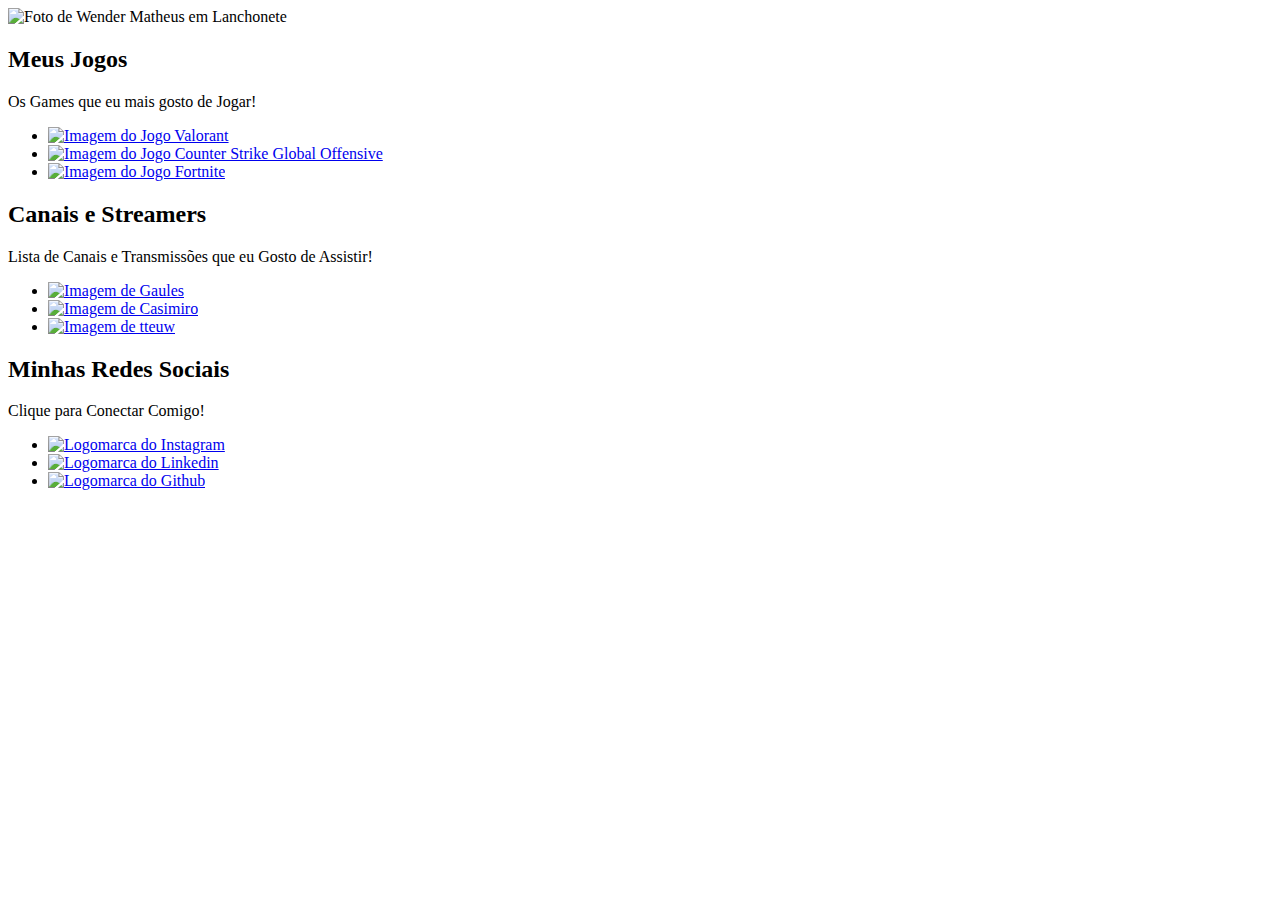
==== NLW - Explorer/index.html @ 8b40cfcb "Create index.html" ====
<!DOCTYPE html>
<html lang="pt-br">
    <head>
        <meta charset="UTF-8">
        <meta name="viewport" content="width=device-width, initial-scale=1.0">
        <title>NLW Esports</title>
    </head>
    <body>
        <header>
            <img src="https://github.com/wendermath.png" 
            alt="Foto de Wender Matheus em Lanchonete">
        </header>

        <main>

            <section>
                <div>
                    <h2>Meus Jogos</h2>
                    <p>Os Games que eu mais gosto de Jogar!</p>

                    <ul class="game-list">
                        <li>
                            <a 
                            target="_blank"
                            href="https://www.twitch.tv/directory/game/VALORANT">
                            <img src="https://static-cdn.jtvnw.net/ttv-boxart/516575-188x250.jpg" alt="Imagem do Jogo Valorant">
                            </a>
                        </li>

                        <li>
                            <a 
                            target="_blank"
                            href="https://www.twitch.tv/directory/game/Counter-Strike%3A%20Global%20Offensive">
                            <img src="https://static-cdn.jtvnw.net/ttv-boxart/32399_IGDB-188x250.jpg" alt="Imagem do Jogo Counter Strike Global Offensive">
                            </a>
                        </li>

                        <li>
                            <a 
                            target="_blank"
                            href="https://www.twitch.tv/directory/game/Fortnite">
                            <img src="https://static-cdn.jtvnw.net/ttv-boxart/33214-285x380.jpg" alt="Imagem do Jogo Fortnite">
                            </a>
                        </li>
                    </ul>

                </div>
            </section>

            <section>
                <div>
                    <h2>Canais e Streamers</h2>
                    <p>Lista de Canais e Transmissões que eu Gosto de Assistir!</p>

                    <ul class="channel-list">
                        <li>
                            <a 
                            target="_blank"
                            href="https://www.twitch.tv/gaules">
                            <img src="https://static-cdn.jtvnw.net/jtv_user_pictures/f4b12683-57ff-4b57-926a-67512b43a7ff-profile_image-150x150.png" alt="Imagem de Gaules">
                            </a>
                        </li>

                        <li>
                            <a 
                            target="_blank"
                            href="https://www.twitch.tv/casimito">
                            <img src="https://static-cdn.jtvnw.net/jtv_user_pictures/32805a78-d927-48bd-8089-bf5efed53ea4-profile_image-150x150.png" alt="Imagem de Casimiro">
                            </a>
                        </li>

                        <li>
                            <a 
                            target="_blank"
                            href="https://www.twitch.tv/tteuw">
                            <img src="https://static-cdn.jtvnw.net/jtv_user_pictures/2995cc5c-de83-4a97-aa80-950538dc6993-profile_image-150x150.png" alt="Imagem de tteuw">
                            </a>
                        </li>
                    </ul>

                </div>
            </section>

            <section>
                <div>
                    <h2>Minhas Redes Sociais</h2>
                    <p>Clique para Conectar Comigo!</p>

                    <ul class="social-list">
                        <li>
                            <a 
                            target="_blank"
                            href="https://www.instagram.com/wendermath/">
                            <img src="https://seeklogo.com/images/I/instagram-logo-A807AD378B-seeklogo.com.png" alt="Logomarca do Instagram">
                            </a>
                        </li>

                        <li>
                            <a 
                            target="_blank"
                            href="https://www.linkedin.com/in/wendermath/">
                            <img src="https://pic.onlinewebfonts.com/svg/img_223948.png" alt="Logomarca do Linkedin">
                            </a>
                        </li>

                        <li>
                            <a 
                            target="_blank"
                            href="https://github.com/wendermath/">
                            <img src="https://cdn-icons-png.flaticon.com/512/25/25231.png" alt="Logomarca do Github">
                            </a>
                        </li>
                    </ul>

                </div>
            </section>

        </main>

    </body>
</html>
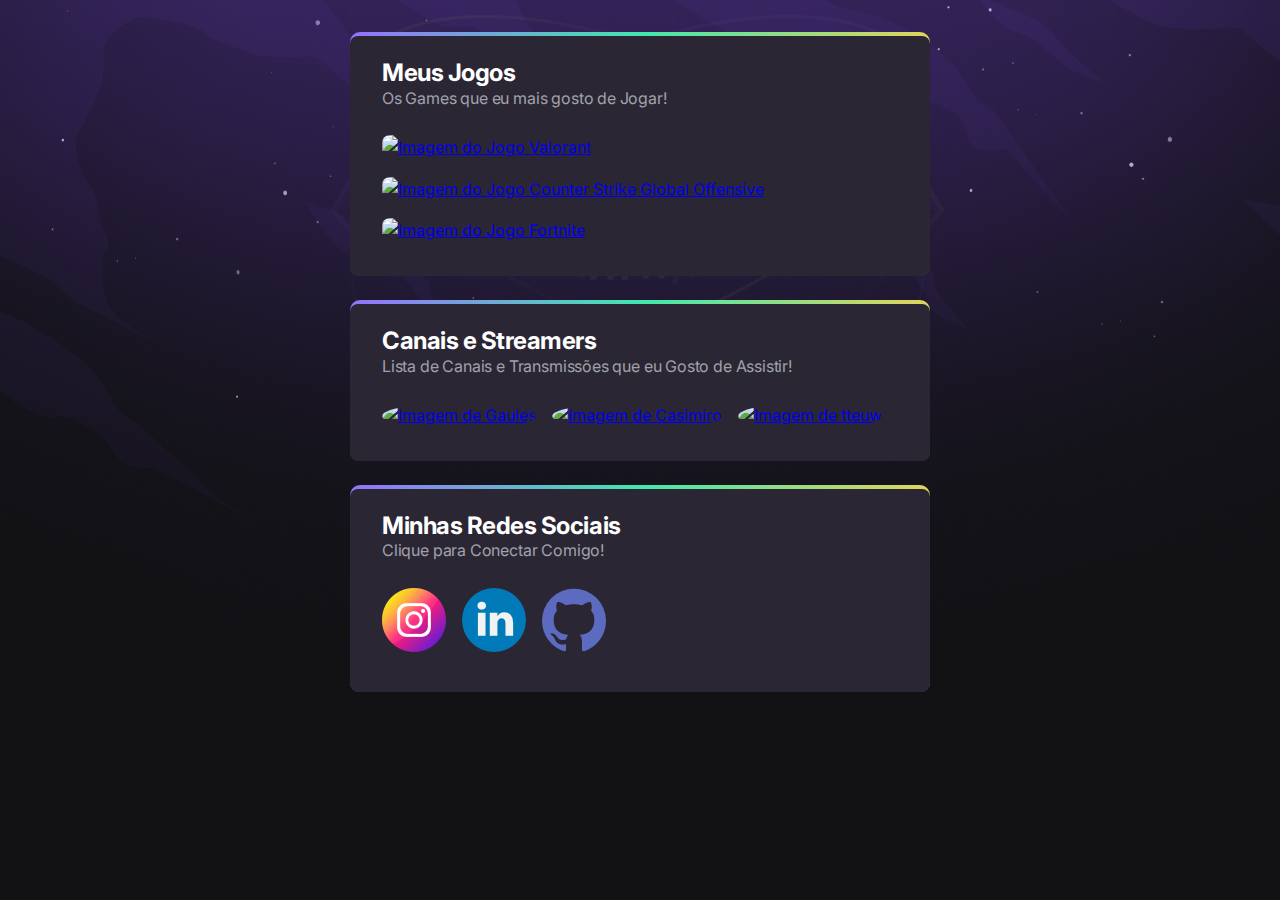
==== commit 56c1d730: "CSS" ====
--- a/NLW - Explorer/index.html
+++ b/NLW - Explorer/index.html
@@ -1,15 +1,24 @@
 <!DOCTYPE html>
 <html lang="pt-br">
     <head>
+        <link rel="preconnect" href="https://fonts.googleapis.com">
+        <link rel="preconnect" href="https://fonts.gstatic.com" crossorigin>
+        <link href="https://fonts.googleapis.com/css2?family=Inter:wght@400;900&display=swap" rel="stylesheet">
+
         <meta charset="UTF-8">
         <meta name="viewport" content="width=device-width, initial-scale=1.0">
         <title>NLW Esports</title>
+
+        <link rel="stylesheet" href="./style.css">
+
     </head>
     <body>
+
+        <!--
         <header>
             <img src="https://github.com/wendermath.png" 
             alt="Foto de Wender Matheus em Lanchonete">
-        </header>
+        </header> -->
 
         <main>
 
@@ -18,7 +27,7 @@
                     <h2>Meus Jogos</h2>
                     <p>Os Games que eu mais gosto de Jogar!</p>
 
-                    <ul class="game-list">
+                    <ul class="games-list">
                         <li>
                             <a 
                             target="_blank"
@@ -39,7 +48,7 @@
                             <a 
                             target="_blank"
                             href="https://www.twitch.tv/directory/game/Fortnite">
-                            <img src="https://static-cdn.jtvnw.net/ttv-boxart/33214-285x380.jpg" alt="Imagem do Jogo Fortnite">
+                            <img src="https://static-cdn.jtvnw.net/ttv-boxart/33214-188x250.jpg" alt="Imagem do Jogo Fortnite">
                             </a>
                         </li>
                     </ul>
@@ -91,7 +100,7 @@
                             <a 
                             target="_blank"
                             href="https://www.instagram.com/wendermath/">
-                            <img src="https://seeklogo.com/images/I/instagram-logo-A807AD378B-seeklogo.com.png" alt="Logomarca do Instagram">
+                            <img class="insta" src="./assest/instagram.png" alt="Logomarca do Instagram">
                             </a>
                         </li>
 
@@ -99,7 +108,7 @@
                             <a 
                             target="_blank"
                             href="https://www.linkedin.com/in/wendermath/">
-                            <img src="https://pic.onlinewebfonts.com/svg/img_223948.png" alt="Logomarca do Linkedin">
+                            <img class="linkedin" src="./assest/linkedin.png" alt="Logomarca do Linkedin">
                             </a>
                         </li>
 
@@ -107,7 +116,7 @@
                             <a 
                             target="_blank"
                             href="https://github.com/wendermath/">
-                            <img src="https://cdn-icons-png.flaticon.com/512/25/25231.png" alt="Logomarca do Github">
+                            <img class="github" src="./assest/github.png" alt="Logomarca do Github">
                             </a>
                         </li>
                     </ul>
--- a/NLW - Explorer/style.css
+++ b/NLW - Explorer/style.css
@@ -0,0 +1,75 @@
+* {
+    margin: 0;
+    padding: 0;
+    box-sizing: border-box;
+}
+
+ul {
+    list-style: none;
+}
+
+body {
+    background-image: url(./assest/bg.jpg);
+    background-position: top center;
+    background-size: 100% auto;
+    background-repeat: no-repeat;
+    background-color: #121214;
+}
+
+body {
+    font-family: 'Inter', sans-serif;
+    line-height: 160%;
+}
+
+main {
+    max-width: 580px;
+    width: 90%;
+    margin: auto;
+
+    display: grid;
+    gap: 24px;
+
+    margin-top: 32px;
+}
+
+section {
+    color: white;
+    background-image: linear-gradient(90deg, #9572FC 0%, #43E7AD 50.52%, #E2D45C 100%);
+    padding-top: 4px;
+    border-radius: 10px;
+
+}
+
+section div {
+    background-color: #2A2634;
+    padding: 32px;
+    padding-top: 24px;
+    border-radius: 8px;
+}
+
+section h2 {
+    letter-spacing: -0.47px;
+}
+
+section p {
+    letter-spacing: -0.18px;
+    color: #A1A1AA;
+}
+
+section ul {
+    display: flex;
+    flex-wrap: wrap;
+    gap: 16px;
+
+    margin-top: 24px;
+}
+
+.games-list img{
+    width: 90px;
+    border-radius: 8px;
+}
+
+.channel-list img {
+    border-radius: 50%;
+    width: 70px;
+}
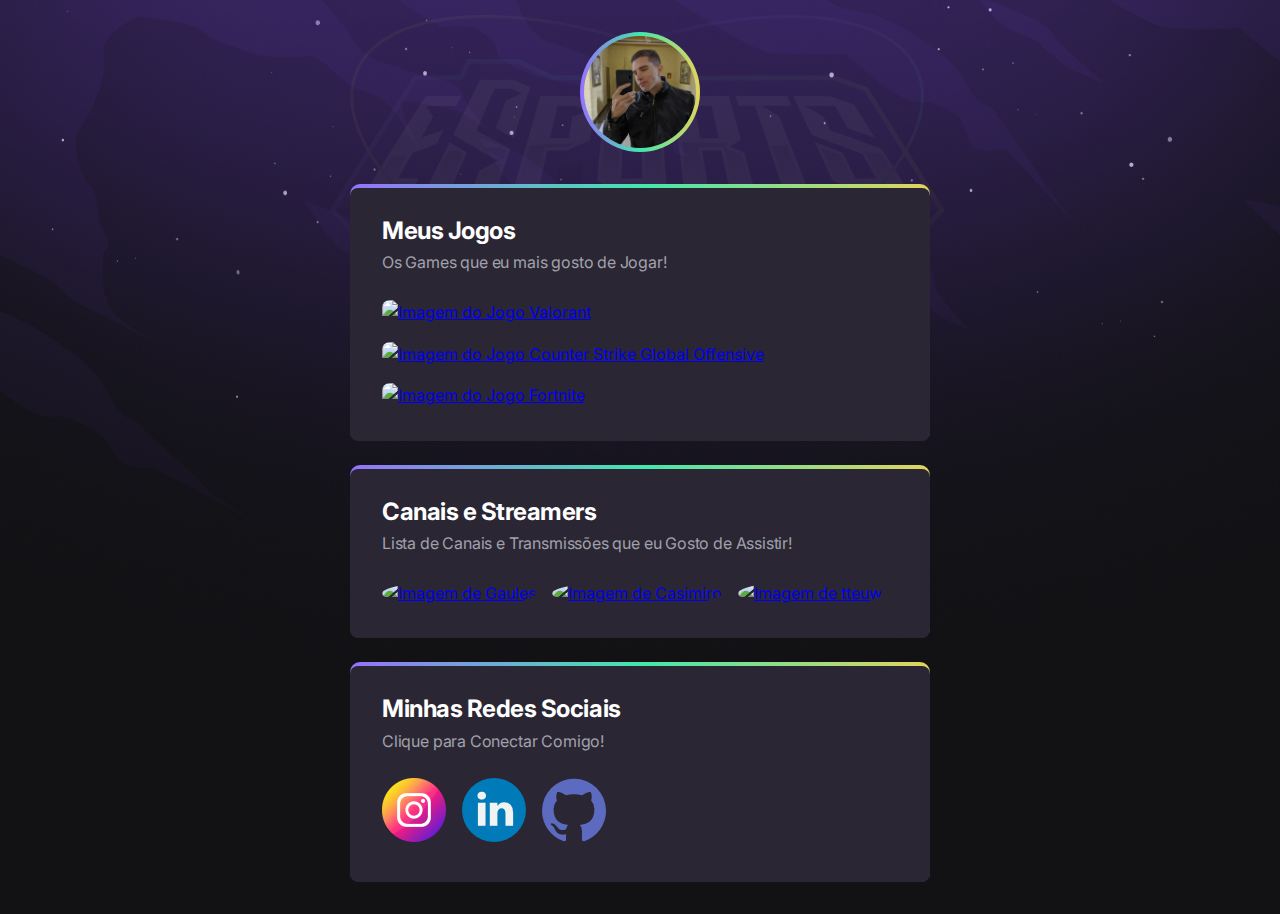
==== commit 314aaf59: "Animations" ====
--- a/NLW - Explorer/index.html
+++ b/NLW - Explorer/index.html
@@ -14,11 +14,13 @@
     </head>
     <body>
 
-        <!--
+        
         <header>
-            <img src="https://github.com/wendermath.png" 
-            alt="Foto de Wender Matheus em Lanchonete">
-        </header> -->
+            <div>
+                <img src="./assest/eu.jpg" 
+                alt="Foto de Wender Matheus em Lanchonete">
+            </div>
+        </header>
 
         <main>
 
--- a/NLW - Explorer/style.css
+++ b/NLW - Explorer/style.css
@@ -16,15 +16,41 @@
     background-color: #121214;
 }
 
-body {
+body * {
     font-family: 'Inter', sans-serif;
     line-height: 160%;
+}
+
+header {
+    padding-top: 32px;
+    height: calc(120px + 32px);
+}
+
+header div:hover{
+    transform: scale(1.2);
+}
+
+header div {
+    width: 120px;
+    margin: auto;
+    background-image: linear-gradient(90deg, #9572FC 0%, #43E7AD 50.52%, #E2D45C 100%);
+
+    border-radius: 50%;
+    display: flex;
+    padding: 4px;
+
+    transition: transform .3s;
+}
+
+header img {
+    width: 100%;
+    border-radius: 50%;
 }
 
 main {
     max-width: 580px;
     width: 90%;
-    margin: auto;
+    margin: 32px auto;
 
     display: grid;
     gap: 24px;
@@ -64,6 +90,14 @@
     margin-top: 24px;
 }
 
+section ul li {
+    transition: transform .3s;
+}
+
+section ul li:hover {
+    transform: scale(1.2);
+}
+
 .games-list img{
     width: 90px;
     border-radius: 8px;
@@ -73,3 +107,49 @@
     border-radius: 50%;
     width: 70px;
 }
+
+/* Animation */
+
+header div {
+    animation: fromTop .7s .2s backwards;
+}
+
+main section {
+    animation: fromBottom .7s backwards;
+}
+
+main section:nth-child(1) {
+    animation-delay: 0;
+}
+
+main section:nth-child(2) {
+    animation-delay: .4s;
+}
+
+main section:nth-child(3) {
+    animation-delay: .7s;
+}
+
+@keyframes fromTop {
+    from {
+        opacity: 0;
+        transform: translateY(-30px);
+    }
+
+    to {
+        opacity: 1;
+        transform: translateY(0);
+    }
+}
+
+@keyframes fromBottom {
+    from {
+        opacity: 0;
+        transform: translateY(30px);
+    }
+
+    to {
+        opacity: 1;
+        transform: translateY(0);
+    }
+}